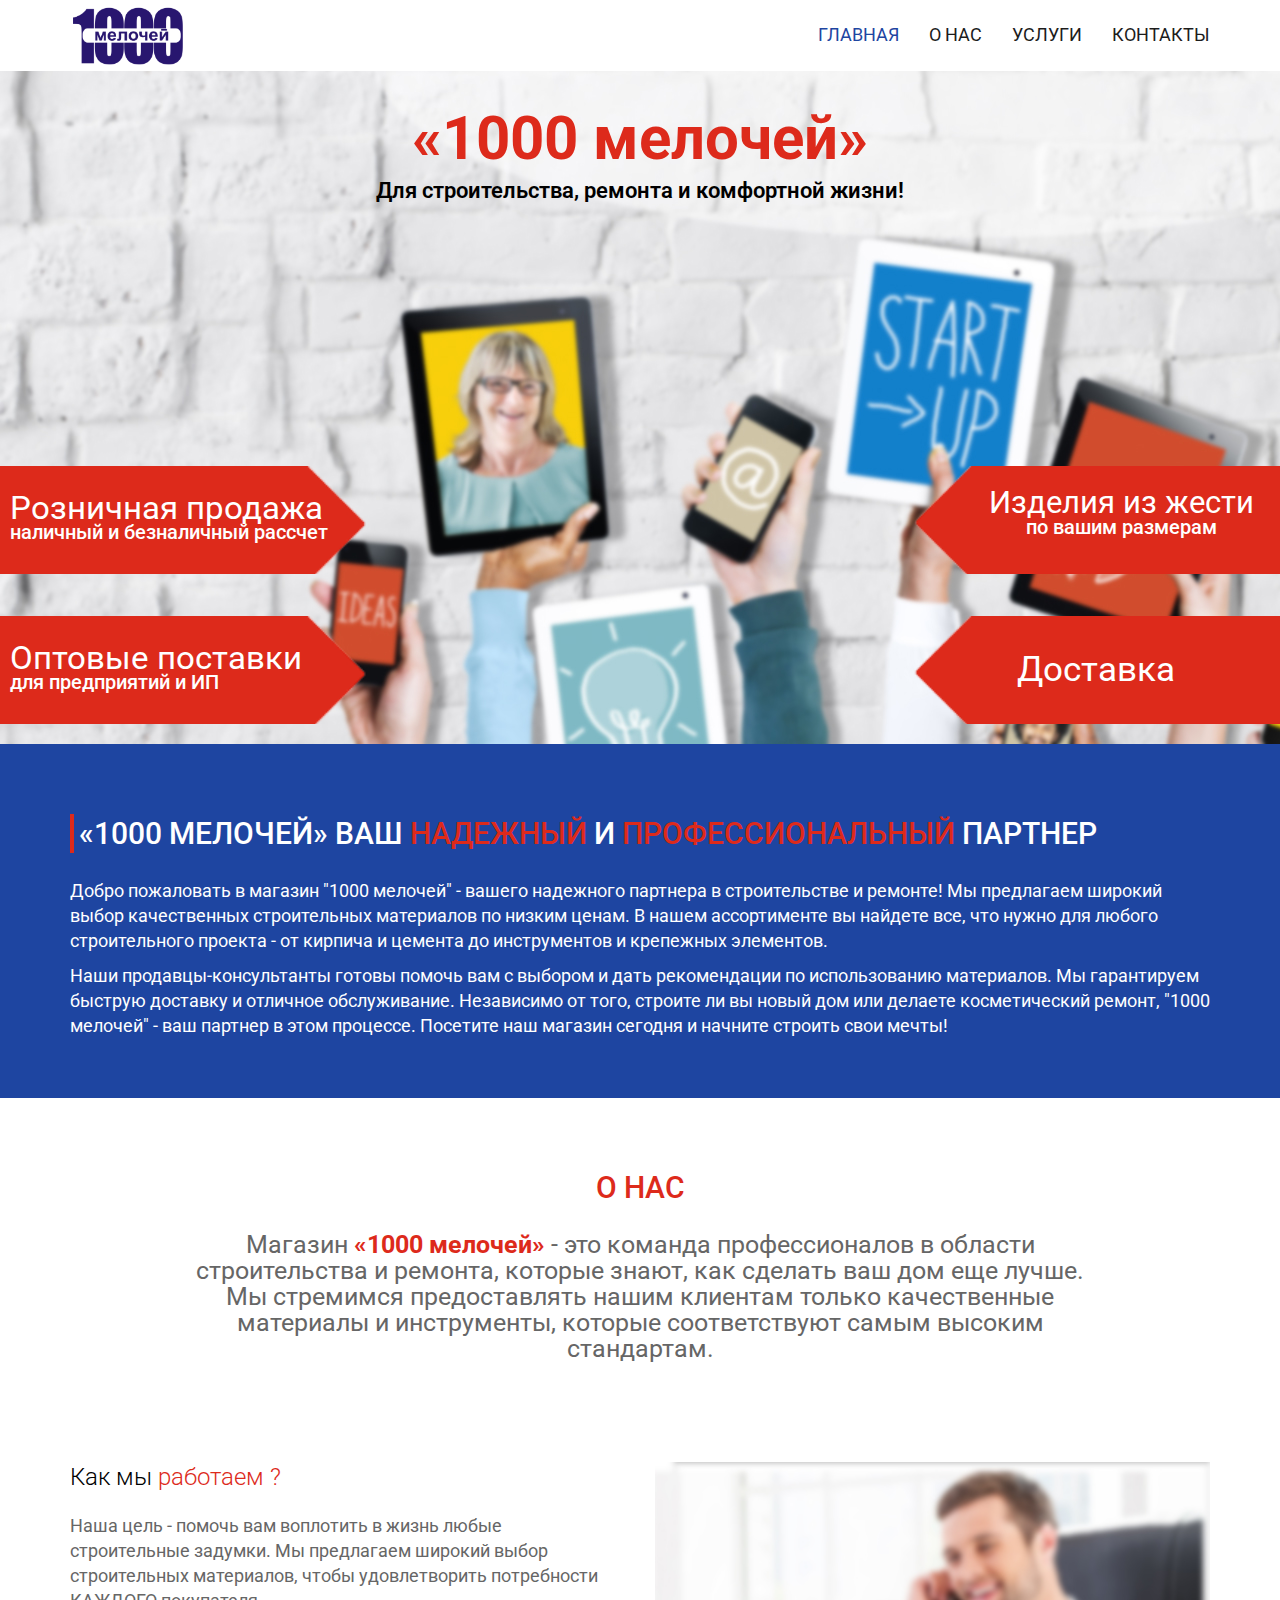
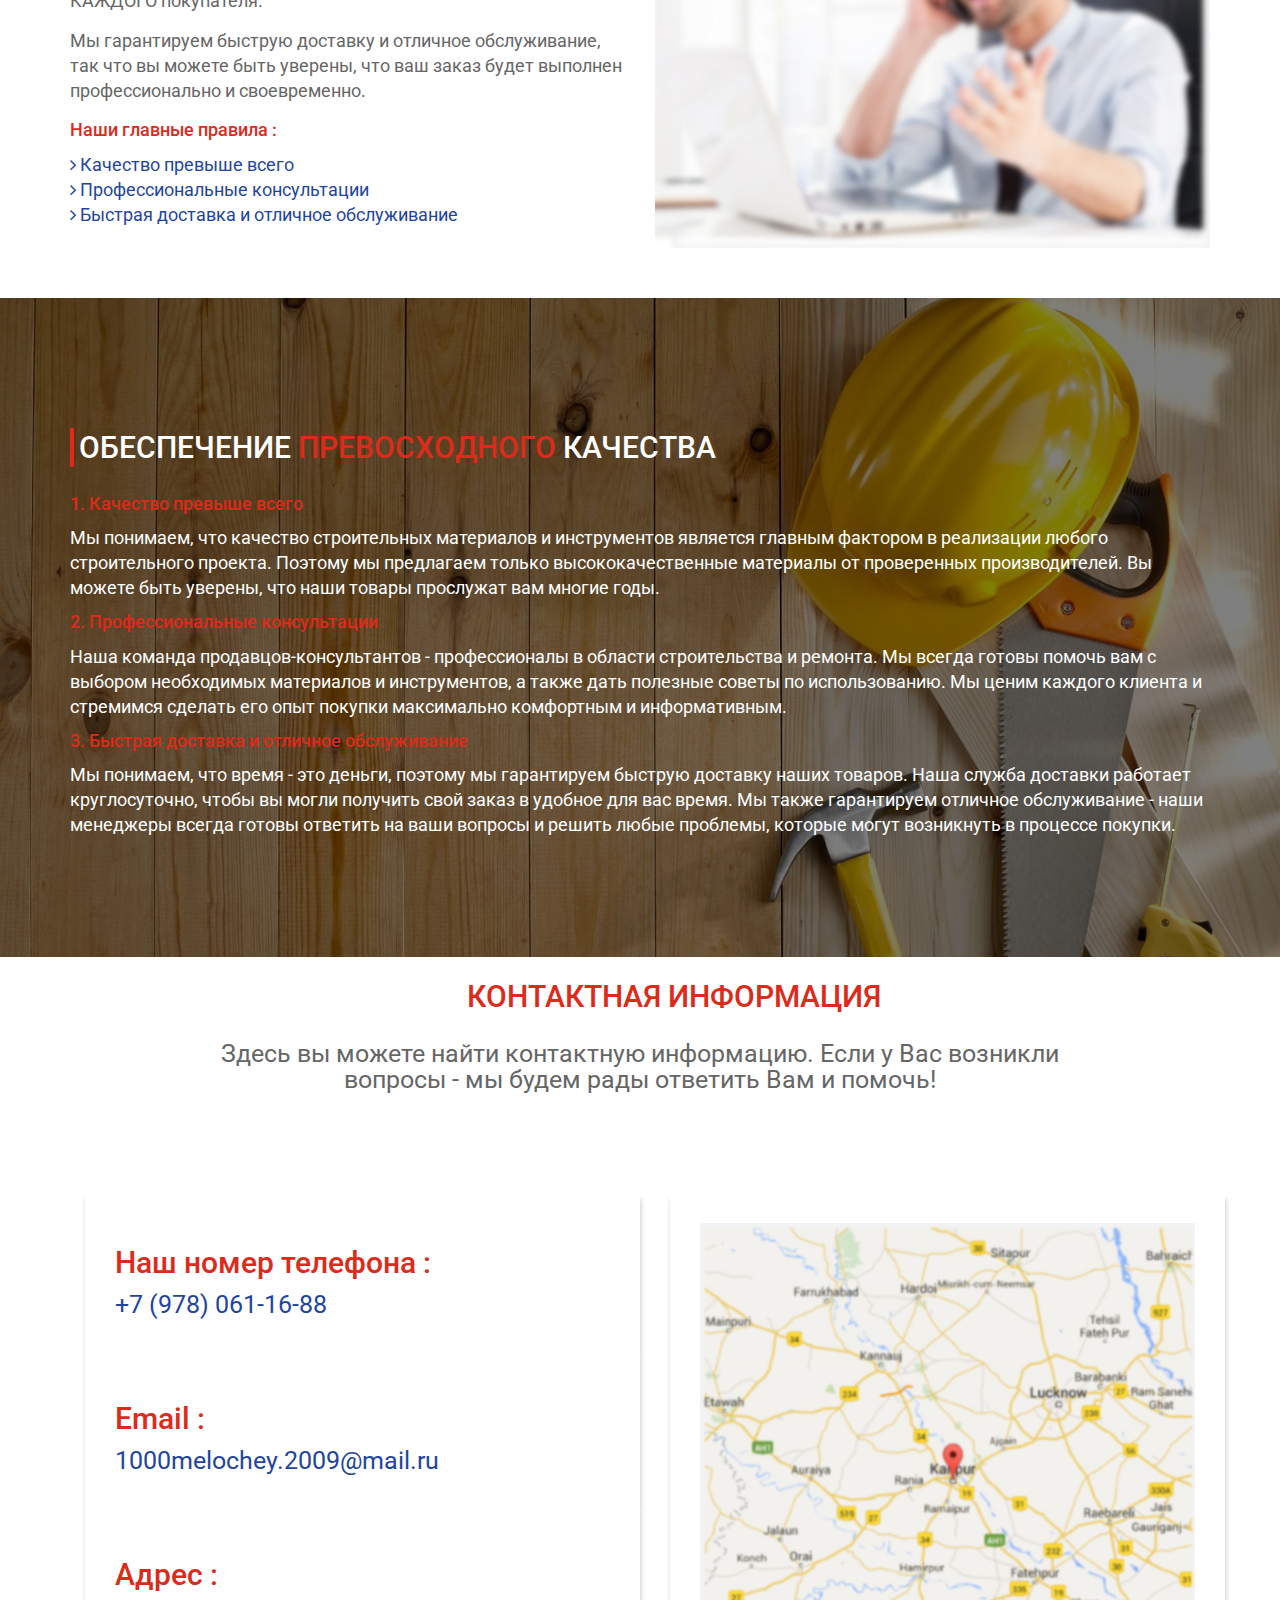
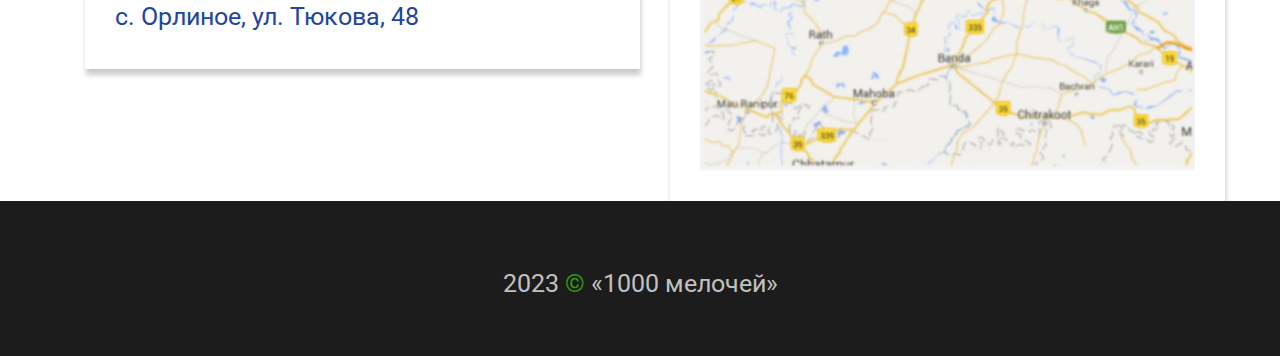
==== index.html @ 06ef4762 "Rename index3.html to index.html" ====
<!DOCTYPE html>
<html lang="ru">

<head>
	<meta charset="utf-8">
	<meta http-equiv="X-UA-Compatible" content="IE=edge">
	<meta name="viewport" content="width=device-width, initial-scale=1">

	<title>1000 мелочей - Ваш надежный помощник</title>
	<!-- Standard -->
	<link rel="shortcut icon" href="assets/img/ficon.png">
	<!-- Google Fonts -->
	<link href='https://fonts.googleapis.com/css?family=Roboto:400,300,500,700' rel='stylesheet' type='text/css'>
	<!-- Latest Bootstrap min CSS -->
	<link rel="stylesheet" href="assets/css/bootstrap.min.css" type="text/css">
	<!-- latest fonts awesome -->
	<link rel="stylesheet" href="assets/font/css/font-awesome.min.css" type="text/css">
	<!-- Style CSS -->
	<link rel="stylesheet" href="assets/css/style2.css" type="text/css">
	<!-- Animate CSS -->
	<link rel="stylesheet" href="assets/css/animate.min.css" type="text/css">
	<!--  baguetteBox -->
	<link rel="stylesheet" href="assets/css/baguetteBox.css">
	<!-- HTML5 Shim and Respond.js IE8 support of HTML5 elements and media queries -->
	<!-- WARNING: Respond.js doesn't work if you view the page via file:// -->
	<!--[if lt IE 9]>
        <script src="https://oss.maxcdn.com/libs/html5shiv/3.7.0/html5shiv.js"></script>
        <script src="https://oss.maxcdn.com/libs/respond.js/1.4.2/respond.min.js"></script>
    <![endif]-->
</head>

<body>
	<!--  nav  -->
	<nav id="mainNav" class="navbar navbar-default navbar-fixed-top">
		<div class="container">
			<!-- Brand and toggle get grouped for better mobile display -->
			<div class="navbar-header">
				<button type="button" class="navbar-toggle collapsed" data-toggle="collapse"
					data-target="#bs-example-navbar-collapse-1">
					<span class="sr-only">Toggle navigation</span>
					<span class="icon-bar"></span>
					<span class="icon-bar"></span>
					<span class="icon-bar"></span>
				</button>
				<!-- <a class="navbar-brand" href="#"><img src="assets/img/logo2.png" alt="Logo" /> -->
				<a class="navbar-brand" href="#"><img src="assets/img/small-logo.png" alt="Logo" />
				</a>
			</div>

			<!-- Collect the nav links, forms, and other content for toggling -->

			<div class="collapse navbar-collapse" id="bs-example-navbar-collapse-1">
				<ul class="nav navbar-nav navbar-right">
					<li>
						<a class="page-scroll" href="#home">ГЛАВНАЯ</a>
					</li>
					<li>
						<a class="page-scroll" href="#about">О НАС</a>
					</li>
					<li>
						<a class="page-scroll" href="#services">УСЛУГИ</a>
					</li>
					<li>
						<a class="page-scroll" href="#contact">КОНТАКТЫ</a>
					</li>

				</ul>
			</div>
			<!-- navbar-collapse  -->

		</div>
	</nav>

	<!-- START HEARDER SECTION -->
	<header id="home" class="header">
		<div class="container">
			<div class="row">
				<div class="col-sm-12 text-center">
					<div class="header-text">
						<h1>«1000 мелочей»</h1>
						<p>Для строительства, ремонта и комфортной жизни!</p>
					</div>
				</div>
			</div>
			<div class="row">
				<div class="item">Розничная продажа<p>наличный и безналичный рассчет</p>
				</div>
				<div class="item2">Доставка</div>
			</div>
			<div class="row">
				<div class="item1">Оптовые поставки<p>для предприятий и ИП</p>
				</div>
				<div class="item3">Изделия из жести <p>по вашим размерам</p>
				</div>
			</div>
		</div>
	</header>
	<!-- START HOME SECTION -->
	<section class="section-padding welcome">
		<div class="container">
			<div class="row">
				<div class="col-md-12">
					<div class="row">
						<div class="col-md-12">
							<h2>«1000 мелочей» Ваш <span>надежный</span> и <span>профессиональный</span> партнер</h2>
							<p>Добро пожаловать в магазин "1000 мелочей" - вашего надежного партнера в строительстве и ремонте!

								Мы предлагаем широкий выбор качественных строительных материалов по низким ценам. В нашем ассортименте
								вы найдете все, что нужно для любого строительного проекта - от кирпича и цемента до инструментов и
								крепежных элементов.</p>
							<p>Наши продавцы-консультанты готовы помочь вам с выбором и дать рекомендации по использованию материалов.
								Мы гарантируем быструю доставку и отличное обслуживание.

								Независимо от того, строите ли вы новый дом или делаете косметический ремонт, "1000 мелочей" - ваш
								партнер в этом процессе. Посетите наш магазин сегодня и начните строить свои мечты!</p>
						</div>
					</div>
				</div>
			</div>
		</div>
	</section>
	<!-- START ABOUT SECTION -->
	<section id="about" class="section-padding about">
		<div class="container">
			<div class="row">
				<div class="col-md-12">
					<div class="row">
						<div class="col-md-12">
							<div class="title">
								<h2><span>О НАС</span></h2>
								<p>Магазин <strong style="color:rgb(221,42,27);">«1000 мелочей»</strong> - это команда профессионалов в
									области строительства и
									ремонта,
									которые знают,
									как сделать ваш дом еще лучше. Мы стремимся предоставлять нашим клиентам только качественные материалы
									и инструменты, которые соответствуют самым высоким стандартам.</p>
							</div>
							<div class="row">
								<div class="col-md-6 work">
									<h3>Как мы <span>работаем ?</span></h3>
									<p>Наша цель - помочь вам воплотить в жизнь любые строительные задумки. Мы предлагаем широкий выбор
										строительных материалов, чтобы удовлетворить потребности КАЖДОГО покупателя.</p>
									<p>Мы гарантируем быструю доставку и отличное обслуживание, так что вы можете быть уверены, что ваш
										заказ будет выполнен профессионально и своевременно.</p>
									<h4>Наши главные правила : </h4>
									<ul>
										<li><i class="fa fa-angle-right" aria-hidden="true"></i> Качество превыше всего</li>
										<li><i class="fa fa-angle-right" aria-hidden="true"></i> Профессиональные консультации</li>
										<li><i class="fa fa-angle-right" aria-hidden="true"></i> Быстрая доставка и отличное обслуживание
										</li>
									</ul>
								</div>
								<div class="col-md-6">
									<img src="assets/img/about.jpg">
								</div>
							</div>
						</div>
					</div>
				</div>
			</div>
		</div>
	</section>
	<!-- START ABOUT BG SECTION -->
	<section class="section-padding about-bg">
		<div class="container">
			<div class="row">
				<div class="col-md-12">
					<div class="row">
						<div class="col-md-12">
							<h2>ОБЕСПЕЧЕНИЕ <span>ПРЕВОСХОДНОГО</span> КАЧЕСТВА</h2>
							<h4>1. Качество превыше всего</h4>

							<p>Мы понимаем, что качество строительных материалов и инструментов является главным фактором в реализации
								любого строительного проекта. Поэтому мы предлагаем только высококачественные материалы от проверенных
								производителей. Вы можете быть уверены, что наши товары прослужат вам многие годы.</p>

							<h4>2. Профессиональные консультации</h4>

							<p>Наша команда продавцов-консультантов - профессионалы в области строительства и ремонта. Мы всегда
								готовы
								помочь вам с выбором необходимых материалов и инструментов, а также дать полезные советы по
								использованию. Мы ценим каждого клиента и стремимся сделать его опыт покупки максимально комфортным и
								информативным.</p>

							<h4>3. Быстрая доставка и отличное обслуживание</h4>

							<p>Мы понимаем, что время - это деньги, поэтому мы гарантируем быструю доставку наших товаров. Наша служба
								доставки работает круглосуточно, чтобы вы могли получить свой заказ в удобное для вас время. Мы также
								гарантируем отличное обслуживание - наши менеджеры всегда готовы ответить на ваши вопросы и решить любые
								проблемы, которые могут возникнуть в процессе покупки.
							</p>
						</div>
					</div>
				</div>
			</div>
		</div>
	</section>

	<!-- START SERVICES SECTION -->
	<!-- <section id="services" class="section-padding features">
		<div class="container">
			<div class="row">
				<div class="col-md-12">
					<div class="title">
						<h2>НАШИ <span>ТОВАРЫ</span></h2>
						<p>Lorem ipsum dolor sit amet, consectetur adipisicing elit, sed do eiusmod tempor incididunt ut labore et
							dolore magna aliqua. Ut enim ad minim veniam, quis nostrud exercitation ullamco laboris nisi ut aliquip ex
							ea commodo consequat.</p>
					</div>
					<div class="row">
						<div class="col-sm-6 col-md-6">
							<div class="row">
								<div class="col-md-4"><i aria-hidden="true" class="fa fa-diamond"></i></div>
								<div class="col-md-8">
									<h4>Create Amazing<br /> <span>Web Expericnces</span></h4>
									<p>Create Amazing Web Expericnces lorem ipsum dolor sit amet, consectetur adipisicing elit, sed do
										eiusmod tempor incididunt ut labore et dolore magna aliqua. Ut enim ad minim veniam, quis nostrud
										exercitation ullamco laboris nisi ut aliquip ex ea commodo consequat.</p>
									<a class="btn3 m-b80" href="">More Info</a>
								</div>
							</div>
						</div>
						<div class="col-sm-6 col-md-6">
							<div class="row">
								<div class="col-md-4"><i class="fa fa-mobile" aria-hidden="true"></i></div>
								<div class="col-md-8">
									<h4>Mobile &<br /> <span>Social</span></h4>
									<p>Create Amazing Web Expericnces lorem ipsum dolor sit amet, consectetur adipisicing elit, sed do
										eiusmod tempor incididunt ut labore et dolore magna aliqua. Ut enim ad minim veniam, quis nostrud
										exercitation ullamco laboris nisi ut aliquip ex ea commodo consequat.</p>
									<a class="btn3 m-b80" href="">More Info</a>
								</div>
							</div>
						</div>
						<div class="col-sm-6 col-md-6">
							<div class="row">
								<div class="col-md-4"><i class="fa fa-rocket" aria-hidden="true"></i></div>
								<div class="col-md-8">
									<h4>Fast, Easy site <br /> <span>Creationl</span></h4>
									<p>Create Amazing Web Expericnces lorem ipsum dolor sit amet, consectetur adipisicing elit, sed do
										eiusmod tempor incididunt ut labore et dolore magna aliqua. Ut enim ad minim veniam, quis nostrud
										exercitation ullamco laboris nisi ut aliquip ex ea commodo consequat.</p>
									<a class="btn3" href="">More Info</a>
								</div>
							</div>
						</div>
						<div class="col-sm-6 col-md-6">
							<div class="row">
								<div class="col-md-4"><i class="fa fa-internet-explorer" aria-hidden="true"></i></div>
								<div class="col-md-8">
									<h4>Integrated Marketing <br /> <span>Features</span></h4>
									<p>Create Amazing Web Expericnces lorem ipsum dolor sit amet, consectetur adipisicing elit, sed do
										eiusmod tempor incididunt ut labore et dolore magna aliqua. Ut enim ad minim veniam, quis nostrud
										exercitation ullamco laboris nisi ut aliquip ex ea commodo consequat.</p>
									<a class="btn3" href="">More Info</a>
								</div>
							</div>
						</div>
					</div>
				</div>
			</div>
		</div>
	</section> -->
	<!-- START GALLERY SECTION -->

	<!-- START TEAM SECTION -->
	<section id="contact" class="section-padding team-box">
		<div class="container">
			<div class="row">
				<div class="col-md-12">
					<div class="title">
						<h2>OUR <span>КОНТАКТНАЯ ИНФОРМАЦИЯ</span></h2>
						<p>Здесь вы можете найти контактную информацию. Если у Вас возникли вопросы - мы будем рады ответить Вам и
							помочь!</p>
					</div>
					<div class="container">
						<div class="row">
							<div class="col-md-6">
								<div class="contact-bg">
									<h3>Наш номер телефона : </h3><a href="tel:89780611688">+7 (978)
										061-16-88</a>
								</div>
								<div class="contact-bg">
									<h3>Email : </h3>
									<a>1000melochey.2009@mail.ru</a>
								</div>
								<div class="contact-bg">
									<h3>Адрес : </h3>
									<p href="">с. Орлиное, ул. Тюкова, 48</p>
								</div>
							</div>
							<div class="col-md-6">
								<div class="contact-bg">
									<div class="map">
										<img alt="team" src="assets/img/map.jpg">
									</div>
								</div>
							</div>
						</div>
					</div>
				</div>
			</div>
		</div>
	</section>
	<!-- START FOOTER SECTION -->
	<footer class="section-padding footer">
		<div class="container">
			<div class="row">
				<div class="col-md-12">
					<div class="footer-padding">
						<div class="row">
							<div class="col-md-12 text-center">
								<div class="row">
									<div class="col-md-12 copyright">
										<p>2023 <span>&copy;</span> «1000 мелочей»</p>
									</div>
								</div>
							</div>
						</div>
					</div>
				</div>
			</div>
		</div>
	</footer>
	<!-- Back to top -->
	<a href="#" class="back-to-top" id="back-to-top"> <i class="fa fa-chevron-up" aria-hidden="true"></i>
	</a>
	<!-- jQuery -->
	<script src="assets/js/jquery.js"></script>
	<!-- Bootstrap Core JavaScript -->
	<script src="assets/js/bootstrap.min.js"></script>
	<!-- Plugin JavaScript -->
	<script src="assets/js/jquery.easing.min.js"></script>
	<!-- baguetteBox -->
	<script src="assets/js/baguetteBox.js" async></script>
	<script src="assets/js/plugins.js" async></script>
	<script src="assets/js/wow.min.js"></script>
	<!--  Custom Theme JavaScript  -->
	<script src="assets/js/custom.js"></script>
	<!--  Custom Theme filterizr  -->
	<script src="assets/js/jquery.filterizr.js"></script>
	<script src="assets/js/controls.js"></script>
	<!-- Kick off Filterizr -->
	<script type="text/javascript">
		$(function () {
			//Initialize filterizr with default options
			$('.filtr-container').filterizr();
		});
	</script>
</body>

</html>
---- assets/css/style2.css ----
/*
Theme Name: Rokets
Theme URI: http://zcubewebsolutions.com/wrapbootstrap/rockets/
Author Name: zcube
Author URI: http://zcube.in
Version: 1.0
*/

/*!
 * nav
 * header
 * features
 * team
 * Count are
 * faq
 * client
 * Cotnact
 * footer
 * newsletter
 * about
 */
/*red - rgb(221,42,27) blue - rgb(30,69,161)*/
html* {
	margin: 0;
	padding: 0;
}

html,
body {
	width: 100%;
	height: 100%;
	font-family: "Roboto", sans-serif;
	font-size: 18px;
	color: #666;
	line-height: 25px;
}

.section-padding {
	overflow: hidden;
}

.pnd {
	padding: 0px;
}

.h1,
.h2,
.h3,
.h4,
.h5,
.h6,
h1,
h2,
h3,
h4,
h5,
h6 {
	line-height: 1.3;
	/* color: #66ad44; */
	color: rgb(221, 42, 27);
}

a {
	/* color: #579d36; */
	color: rgb(221, 42, 27);
	text-decoration: none;
}

a:focus,
a:hover {
	color: #fff;
	text-decoration: underline
}

.btn {
	border-radius: 20px;
}

a:focus,
a:hover {
	color: #fff;
	text-decoration: none;
}

.margin-auto {
	margin: auto;
	float: none;
}

.bg {
	background: #111;
}

footer {
	background: #1c1c1c;
	padding: 50px 0;
}

.popular {
	background-color: seagreen;
	border-radius: 0 20px 20px 0;
	color: #fff;
	font-size: 11px;
	letter-spacing: 2px;
	padding: 2px 0 2px 16px;
	position: absolute;
	right: -28px;
	text-transform: uppercase;
	top: 31px;
	transform: rotate(90deg);
	width: 93px;
}

.back-to-top {
	/* background-color: #579d36; */
	background-color: rgb(221, 42, 27);
	border-radius: 3px;
	bottom: 10px;
	display: none;
	height: 30px;
	position: fixed;
	right: 20px;
	text-align: center;
	width: 30px;
	z-index: 10000;
}

.back-to-top .fa.fa-chevron-up {
	color: #fff;
	margin-top: 7px;
}

.title {
	margin: auto auto 100px;
	position: relative;
	text-align: center;
	width: 80%;
	z-index: 999;
}

.title h2 {
	color: #fff;
	font-size: 30px;
	font-weight: 500;
	text-align: center;
	text-transform: capitalize;
}

.title h2 span {
	/* color: #70bd55; */
	color: rgb(221, 42, 27);
}

.title p {
	line-height: 26px;
	width: 100%;
	margin: 25px auto 30px !important;
	font-size: 25px;
}

a {
	transition: all 0.35s ease 0s;
	-webkit-transition: all 0.35s ease 0s;
	-moz-transition: all 0.35s ease 0s;
}

.header-text-box {
	height: 580px !important;
}

.breadcrumb {
	background: rgba(0, 0, 0, 0) none repeat scroll 0 0;
	color: #d3fbc0;
}

.breadcrumb a {
	color: #fff;
	text-decoration: none;
}

.breadcrumb a:hover {
	color: rgb(30, 69, 161);
}

/* .breadcrumb>li+li::before {
	color: #d3fbc0;
} */

.btn-wt-bdr2 {
	background-color: #333333 !important;
	/* border-left: 8px solid #579d36; */
	border-left: 8px solid rgb(30, 69, 161);
	color: #ffffff;
	float: left;
	font-weight: 500;
	letter-spacing: 0.04em;
	margin-top: 20px;
	padding: 8px 15px !important;
}

.btn-wt-bdr2:hover {
	background: #fff none repeat scroll 0 0 !important;
	color: #579d36;
}

.m-b80 {
	margin-bottom: 80px !important;
}

/*---------- filtr ---------*/
.gallery {
	padding: 50px 0;
}

.img-responsive:hover {
	transform: scale(1.2) rotate(3deg);
}

.img-responsive {
	transition: all 0.3s ease-in-out 0s;
}

.filtr-item {
	padding: 1rem;
	overflow: hidden;
}

.item-desc {
	background-color: rgba(0, 0, 0, 0.5);
	color: white;
	position: absolute;
	text-transform: uppercase;
	text-align: center;
	padding: 1rem;
	z-index: 1;
	bottom: 1rem;
	left: 1rem;
	right: 1rem;
	display: none;
}

/* Filter controls */
.simplefilter {
	text-align: center;
	padding: 0px;
	margin-bottom: 50px;
}

.simplefilter li,
.multifilter li,
.sortandshuffle li {
	color: white;
	cursor: pointer;
	display: inline-block;
	text-transform: uppercase;
	padding: .5rem 1rem;
}

.simplefilter li {
	background-color: #585858;
	margin: 0 -2px;
}

.simplefilter .color1 {
	background: #5fb441 none repeat scroll 0 0;
}

.simplefilter .color2 {
	background: #d75c3f none repeat scroll 0 0;
}

.simplefilter .color3 {
	background: #1380cc none repeat scroll 0 0;
}

.simplefilter li.active {
	background-color: #000000;
}

.multifilter li {
	background-color: #4b9eff;
}

.multifilter li.active {
	background-color: #2265b4;
}

/* Shuffle and sort controls */
select {
	padding: 1rem 1rem;
	text-transform: uppercase;
}

.sortandshuffle .shuffle-btn {
	background-color: #dec800;
}

.sortandshuffle .sort-btn {
	background-color: #de0000;
}

.sortandshuffle .sort-btn.active {
	background-color: #9d0000;
}

/* Search control */
.search-row {
	margin-left: 2.5rem;
}

.filtr-search {
	padding: 0.5rem;
	text-transform: uppercase;
}

/*---------- nav ---------*/
.navbar-default {
	background-color: #fff;
	border-color: #fff;
}

.navbar-brand {
	height: 70px;
	padding: 5px 15px;
}

.navbar-brand img {
	height: 60px;
	width: auto;
}

.navbar-default .navbar-nav>li>a {
	color: #1c1c1c;
	padding-bottom: 25px;
	padding-top: 25px;
	text-transform: uppercase;
}

.navbar-default .navbar-nav>.active>a,
.navbar-default .navbar-nav>.active>a:focus,
.navbar-default .navbar-nav>.active>a:hover {
	background: rgba(0, 0, 0, 0) none repeat scroll 0 0;
	color: rgb(30, 69, 161);
}

.navbar-default .navbar-nav>li>a:focus,
.navbar-default .navbar-nav>li>a:hover {
	background-color: transparent;
	color: rgb(30, 69, 161);
}

.navbar-default .navbar-nav>.open>a,
.navbar-default .navbar-nav>.open>a:focus,
.navbar-default .navbar-nav>.open>a:hover {
	background: rgba(0, 0, 0, 0) none repeat scroll 0 0;
	color: #ddd;
}

.dropdown-menu {
	animation: 0.1s ease-out 0s normal none 1 running dropdownOpen;
	border: medium none;
	border-radius: 0 !important;
	box-shadow: 0 3px 5px 0 rgba(0, 0, 0, 0.2);
	padding: 10px 4px;
}

.dropdown-menu>li>a {
	padding: 10px 20px;
}

.dropdown-menu>li>a:focus,
.dropdown-menu>li>a:hover {
	background-color: rgb(30, 69, 161);
	color: #fff;
	text-decoration: none;
}

@-webkit-keyframes dropdownOpen {
	0% {
		opacity: 0;
		-webkit-transform: translate3d(0, 100%, 0);
		transform: translate3d(0, 100%, 0);
	}

	100% {
		opacity: 1;
		-webkit-transform: none;
		transform: none;
	}
}

@keyframes dropdownOpen {
	0% {
		opacity: 0;
		-webkit-transform: translate3d(0, 100%, 0);
		transform: translate3d(0, 100%, 0);
	}

	100% {
		opacity: 1;
		-webkit-transform: none;
		transform: none;
	}
}

.navbar-default .navbar-toggle {
	border: medium none;
	margin-top: 18px;
}

.navbar-default .navbar-toggle .icon-bar {
	background-color: #000;
}

.navbar-default .navbar-toggle:focus,
.navbar-default .navbar-toggle:hover {
	background: rgba(0, 0, 0, 0) none repeat scroll 0 0;
}

.navbar-collapse {
	border-top: medium none;
}


/*---------- header ---------*/

.header {
	background-image: url("../img/header2.jpg");
	background-repeat: no-repeat;
	background-position: 0 60px;
	height: 744px;
	position: relative;
}

.header .item,
.header .item1 {
	display: flex;
	flex-direction: column;
	justify-content: center;
	padding-left: 10px;
	/* align-items: center; */
	padding-top: 10px;
	color: #fff;
	font-size: 33px;
	background: url(../img/arrow.png);
	background-size: cover;
	background-repeat: no-repeat;
	position: absolute;
	left: 0;
	bottom: 0px;
	margin-bottom: 20px;
	width: 367.6px;
	height: 108.45px;
	/* width: 20vw;
	height: 6.24vw; */
}

.header p {
	font-size: 20px;
	font-weight: 500;
}

.header .item2,
.header .item3 {
	display: flex;
	flex-direction: column;
	justify-content: center;
	align-items: center;
	color: #fff;
	font-size: 35px;
	background: url(../img/arrow2.png);
	background-size: cover;
	background-repeat: no-repeat;
	position: absolute;
	right: 0;
	bottom: 0px;
	margin-bottom: 20px;
	width: 367.6px;
	height: 108.45px;
}

.header .item,
.header .item3 {
	bottom: 150px;
}

.header .item3 {
	font-size: 31px;
	padding-left: 50px;
}

.header-text {
	padding: 80px 0 150px;
}

.header-text p {
	color: #000000;
	font-size: 22px;
	margin: -10px auto 30px;
	width: 70%;
	font-weight: 600;
}

.header-text h1 {
	color: rgb(221, 42, 27);
	font-weight: 700;
	font-size: 60px !important;
}

.btn-wt-bdr {
	background-color: transparent !important;
	border: 2px solid rgba(255, 255, 255, 0.75) !important;
	color: #ffffff;
	font-weight: 500;
	letter-spacing: 0.04em;
	padding: 12px 24px !important;
	text-transform: uppercase;
}

.btn.focus,
.btn:focus,
.btn:hover {
	color: #ccc;
	text-decoration: none;
}

.welcome h2 {
	border-left: 4px solid rgb(221, 42, 27);
	color: #fff;
	font-size: 30px;
	font-weight: 500;
	margin-bottom: 25px;
	padding-left: 5px;
	text-transform: uppercase;
}

.welcome {
	/* background: #1c1c1c none repeat scroll 0 0; */
	background: rgb(30, 69, 161);
	padding: 50px 0;
	color: #fff;
}

.welcome h2 span {
	color: rgb(221, 42, 27);
}

/*---------- about ----------*/
.about {
	padding: 50px 0;
}

.work h3 {
	color: #000;
	font-weight: 300;
	margin-bottom: 20px;
	margin-top: 0;
}

.work h3 span {
	color: rgb(221, 42, 27);
	;
}

.work ul {
	margin: 0;
	padding: 0;
}

.work p {
	margin-bottom: 15px;
}

.work li {
	color: rgb(30, 69, 161);
	list-style: outside none none;
}

.about-bg h2 {
	border-left: 4px solid rgb(221, 42, 27);
	color: #fff;
	font-size: 30px;
	font-weight: 500;
	margin-bottom: 25px;
	padding-left: 5px;
	text-transform: uppercase;
}

.about-bg {
	/* background-image: url("../img/about-bg.jpg"); */
	background-image: url(../img/bg-wood.jpg);
	background-repeat: no-repeat;
	background-size: cover;
	color: #fff;
	padding: 110px 0;
	position: relative;
}

.about-bg .container {
	position: relative;
	z-index: 10;
}

.about-bg::after {
	content: '';
	width: 100%;
	height: 100%;
	position: absolute;
	top: 0;
	left: 0;
	background-color: rgba(0, 0, 0, 0.5);
}

.about img {
	width: 100%;
}

.about-bg h2 span {
	color: rgb(221, 42, 27);
}

/* .about-intensy-text a {
	background: #66ad44 none repeat scroll 0 0;
	border: 2px solid #66ad44;
	border-radius: 50px;
	color: #fff;
	display: inline-block;
	font-size: 18px;
	font-weight: 700;
	line-height: 16px;
	margin-bottom: 0;
	min-width: 125px;
	padding: 23px 30px;
	text-transform: uppercase;
	text-decoration: none;
} */

.about-intensy-text a:hover {
	color: #66ad44;
	background: #fff;
}

h2.about-intensy-title {
	color: #66ad44;
	font-size: 30px;
	font-weight: 300;
	line-height: 45px;
	margin: 0;
	text-align: left;
}

.about-intensy-text ul {
	margin-bottom: 30px;
}

.about-intensy-text ul li::before {
	color: #66ad44;
	content: "";
	font-family: FontAwesome;
	font-size: 13px;
	line-height: 12px;
	margin-left: 0;
	margin-right: 10px;
	position: relative;
	top: 1px;
}

.about-intensy-text ul li {
	border-top: 1px solid #eceaeb;
	display: block !important;
	line-height: 1.3em;
	list-style-type: none !important;
	margin: 0 !important;
	padding-bottom: 15px;
	padding-left: 0;
	padding-right: 0 !important;
	padding-top: 15px;
	position: relative;
}

.about-intensy-text ul {
	margin-bottom: 30px;
	padding: 0;
}


/*---------- BLOG ----------*/
.blog h2 {
	border-left: 4px solid #579d36;
	color: #fff;
	font-size: 30px;
	font-weight: 300;
	margin-bottom: 100px;
	padding-left: 5px;
	text-transform: uppercase;
}

.blog {
	background: #1c1c1c none repeat scroll 0 0;
	padding: 50px 0;
	color: #ababab;
}

.blog h2 span {
	color: #70bd55;
}

.blog-box {
	background: #f7f7f7 none repeat scroll 0 0;
	padding: 50px 0;
}

.blog-post {
	margin: 0 auto 50px;
	overflow: hidden;
	position: relative;
	text-align: center;
	min-height: 387px;
}

.blog-box .blog-post ul.blog-crl {
	margin: 0;
	padding: 0;
}

.blog-box .blog-post ul.blog-crl li {
	display: inline-block;
	margin-right: 10px;
}

.blog-box .blog-post ul.blog-crl li a {
	display: inline-block;
	text-decoration: none;
	transition: all 0.2s ease-in-out 0s;
}

.blog-box .blog-post ul.blog-crl li a i {
	color: #fff;
	font-size: 18px;
	transition: all 0.35s ease 0s;
}

.blog-crl {
	background: #70bd55 none repeat scroll 0 0;
	border-radius: 50%;
	color: black;
	height: 100px;
	padding-top: 27px;
	position: absolute;
	right: 10px;
	top: 5px;
	width: 100px;
}

.blog-crl strong {
	color: #fff;
	font-size: 24px;
	font-weight: 100;
	text-transform: uppercase;
}

.team-content>h2 {
	color: #fff;
	font-size: 22px;
	margin-bottom: 0;
	margin-top: 0;
}

.team-content {
	background-image: url("../img/team-bg.jpg");
	background-repeat: no-repeat;
	margin: auto;
	padding: 14px 0;
	width: 90%;
}

.blog-content span {
	color: #000;
	display: block;
}

.blog-content>p {
	font-size: 16px;
	margin: 0 0 10px;
	text-transform: uppercase;
}

.blog-box .blog-post .blog-content ul.blog-crl li a i:hover {
	color: #66ad44;
}

.blog-content {
	background: #70bd55 none repeat scroll 0 0;
	color: #fff;
	margin: -9px auto;
	padding: 30px 15px;
	position: relative;
	width: 98%;
	z-index: 999;
}

/*---------- features ---------*/
.features {
	padding: 50px 0;
	background: rgb(30, 69, 161);
	color: #fff;
}

.features img {
	width: 100%;
}

.features p {
	margin: 10px 0 30px;
}

.features h4 {
	color: #000;
	font-size: 22px;
	font-weight: 300;
	margin: 0 0 25px;
}

.features h4 span {
	color: #fff;
}

.features i {
	background: #333333 none repeat scroll 0 0;
	border-radius: 50%;
	color: #fff;
	font-size: 49px !important;
	height: 138px;
	line-height: 138px;
	margin-bottom: 15px;
	text-align: center;
	width: 138px;
}

.features .title h2 span {
	color: rgb(221, 42, 27);
	font-weight: 500;
}

.btn3 {
	background-color: #333333 !important;
	border-left: 8px solid #63c93f;
	color: #ffffff;
	float: left;
	font-size: 14px;
	font-weight: 300;
	letter-spacing: 0.04em;
	margin-bottom: 20px;
	padding: 8px 21px !important;
	width: 120px;
}

.btn3:hover {
	background: #fff none repeat scroll 0 0 !important;
	color: #579d36;
}

/*---------- price ---------*/
.btn-wt-bdr3 {
	background-color: #333333 !important;
	border-left: 8px solid #579d36;
	color: #ffffff;
	margin-top: 20px;
	padding: 8px 15px !important;
}

.price {
	padding: 50px 0 90px;
	background: #fff;
}

.price .inner-box {
	border: 2px solid #e2e8eb;
	margin: 20px auto 0;
	max-width: 320px;
	padding: 0 0px 50px;
	background: #fff;
	position: relative;
}

.price .price-stats {
	padding: 30px 17px 15px;
	position: relative;
}

.price .price-stats li {
	border-bottom: 1px dashed #999;
	list-style: outside none none;
	margin-bottom: 15px;
	padding-bottom: 15px;
}

.price .price-no {
	background: #ddd none repeat scroll 0 0;
	color: #333;
	font-size: 18px;
	font-weight: 700;
	margin-bottom: 10px;
	margin-top: 0;
	padding: 10px 0;
}

.inner-box.active {
	transform: scale(1.06);
}

.price .price-title {
	background: #222 none repeat scroll 0 0;
	border-bottom: 1px solid;
	color: #fff;
	font-size: 18px;
	font-weight: 400;
	letter-spacing: 1px;
	margin-bottom: 0;
	margin-top: 0;
	padding-bottom: 20px;
	padding-top: 20px;
	text-transform: uppercase;
}

.price-stats li i {
	margin-right: 32px;
}

.price-stats .fa.fa-check {
	color: #579d36;
}

.price-stats .fa.fa-close {
	color: #df2228;
}

/*---------- client ----------*/
.client {
	padding: 50px 0;
}

.bg-white2 {
	background: #fff none repeat scroll 0 0;
	box-shadow: 1px 1px 4px 0 #ddd;
	padding: 50px 0;
}

.client li {
	display: inline;
	height: 36px;
	list-style: outside none none;
	padding: 27px 31px !important;
}

.client .testimonial-description {
	background-color: #fff;
	border-radius: 5px;
	box-shadow: 1px 1px 2px rgba(222, 222, 222, 0.32);
	padding: 30px 30px 20px;
	position: relative;
}

.client .testimonial-description::after {
	border-left: 10px solid transparent;
	border-right: 10px solid transparent;
	border-top: 15px solid #fff;
	bottom: -15px;
	content: "";
	height: 0;
	left: 45%;
	position: absolute;
	width: 0;
}

.client .testimonial-description p {
	font-size: 14px;
	font-style: italic;
}

.client .testimonial-user-info {
	margin-top: 35px;
	padding-left: 38%;
}

.client .user-text {
	margin-top: 25px;
}

.client .user-name {
	color: #579d36;
}

.client .testimonial-user-thumb img {
	border: 2px solid #f2f2f2;
	border-radius: 50%;
	height: 60px;
	padding: 3px;
	width: 60px;
}

.client ul {
	background: #fff none repeat scroll 0 0;
	float: left;
	margin: 36px 0;
	padding: 62px 0;
	text-align: center;
	width: 100%;
}

.client.padding {
	padding: 0 0;
}

.client .active {
	transform: scale(1.06);
}

/*---------- newsletter ----------*/
.newsletter {
	padding: 100px 0;
	background: #f1f1f1;
}

.newsletter .title {
	color: #666;
	margin: auto auto 50px;
	text-align: center;
	width: 60%;
}

.newsletter .title h2 {
	color: #fff;
	font-size: 30px;
	text-align: center;
	font-weight: 500;
}

.newsletter .input-subscribe {
	background-color: #fff;
	border: 2px solid rgba(255, 255, 255, 0.3);
	box-shadow: none !important;
	color: #fff;
	float: left;
	height: 67px;
	padding-left: 20px;
	width: 76%;
}

.btn-white-fill {
	background-color: #2f9a0a;
	border-radius: 0;
	color: #fff !important;
	float: left;
	font-size: 19px;
	font-weight: 500;
	letter-spacing: 0.04em;
	margin-left: 5px;
	padding: 19px 40px !important;
	text-transform: uppercase;
}

.btn-white-fill:hover {
	background-color: #666;
	color: #ffffff !important;
}

input.input-subscribe::-webkit-input-placeholder {
	color: rgba(255, 255, 255, 0.4);
	font-weight: normal;
}

input.input-subscribe:-moz-placeholder {
	color: rgba(255, 255, 255, 0.4);
}

input.input-subscribe::-moz-placeholder {
	color: #999;
}

input.input-subscribe:-ms-input-placeholder {
	color: rgba(255, 255, 255, 0.4);
}

/*---------- footer ----------*/
.footer h5 {
	color: #666;
	font-size: 16px;
	margin-bottom: 18px;
	padding: 0 0 0 8px;
	position: relative;
}

.footer h5::after {
	background: #666 none repeat scroll 0 0;
	content: "";
	height: 15px;
	left: 0;
	position: absolute;
	top: 2px;
	width: 3px;
}

.bg-white3 {
	background: #fff none repeat scroll 0 0;
	border-top: 2px dashed #e2e8eb;
	margin-bottom: 50px;
	margin-top: -50px;
	padding: 30px 0;
}

.footer-padding {
	padding: 0 50px;
}

.copyright {
	color: #c1c1c1;
	font-size: 25px;
	padding: 20px 0 0;
}

.copyright span {
	color: #2f9a0a;
}

/*---------- contact ----------*/
.contact-bg {
	background: #fff none repeat scroll 0 0;
	box-shadow: 1px 6px 5px #ccc;
	padding: 30px;
}

.contact-bg h3 {
	font-size: 30px;
}

.contact-bg a,
.contact-bg p {
	color: rgb(30, 69, 161);
	font-size: 25px;
}

.contact-intensy-title {
	color: #66ad44;
	font-size: 30px;
	font-weight: 300;
	line-height: 45px;
}

.bg-white-margin {
	margin-bottom: 50px !important;
}

.contact-detail i {
	color: #66ad44;
	float: left;
	font-size: 24px !important;
	margin-right: 20px;
	text-align: center;
	width: 40px;
}

.btn-custom {
	background-color: #2f9a0a !important;
	border: 2px solid #2f9a0a !important;
	border-radius: 0;
	color: #ffffff !important;
	float: left;
	font-size: 18px;
	font-weight: 500;
	letter-spacing: 0.04em;
	margin-top: 15px;
	padding: 20px 45px !important;
	text-transform: uppercase;
}

.btn-custom:hover {
	background-color: #fff !important;
	border: 2px solid #66ad44 !important;
	color: #305622 !important;
}


.map {
	position: relative;
}

.map>img {
	width: 100%;
}


img {
	max-width: 100%;
}

/*---------- resposive ----------*/

@media (min-width:320px) and (max-width:480px) {
	.header .item2 {
		right: auto;
		left: 0;
		background-image: url(../img/arrow.png);
		bottom: 190px;
		height: 80px;
		width: 271.1px;
		justify-content: center;
		padding-right: 30px;
	}

	.header .item3 {
		right: auto;
		left: 0;
		background-image: url(../img/arrow.png);
		bottom: 285px;
		padding-left: 0px;
		padding-right: 25px;
		height: 80px;
		width: 271.1px;
		font-size: 26px;
		bottom: 285px;
	}

	.header .item {
		height: 80px;
		width: 271.1px;
		font-size: 23px;
		bottom: 95px;
	}

	.header .item1 {
		height: 80px;
		width: 271.1px;
		font-size: 25px;
	}

	.simplefilter li,
	.multifilter li,
	.sortandshuffle li {
		font-size: 12px;
	}

	.header {
		background-position: center center;
		background-size: cover;
		/* height: 300px; */
		height: 750px;
	}

	/* .header-text {
		display: none;
	} */

	.team-box::before {
		display: none;
	}

	.client .active {
		transform: scale(1.06);
		margin: 20px 0;
	}

	.Countarea::before {
		transform: inherit;
	}

	.footer h5::after {
		top: 10px;
	}

	.team-social {
		border-radius: 0 !important;
		bottom: 0 !important;
		height: auto !important;
		line-height: 46px !important;
		position: relative !important;
		right: 0 !important;
		width: 100% !important;
	}

	.gallery {
		overflow: hidden;
	}

	.adderss h2 {
		font-size: 15px;
	}

	.socialfooter a {
		margin-right: 15px;
	}

	.client ul {
		padding: 20px 0 0 !important;
	}

	.client li {
		display: table !important;
		height: auto !important;
		padding: 0 0 30px !important;
		width: 100% !important;
	}

	.features {
		text-align: center;
	}

	.features p {
		margin: 10px 0 50px;
	}

	.header-text h1 {
		font-size: 47px !important;
		letter-spacing: -2px;
	}

	.header-text p {
		margin: 27px auto 30px;
		width: 74%;
	}

	.bg-white {
		margin-top: -19px;
	}

	.title {
		width: 100%;
		margin: auto auto 50px;
	}

	.col-lg-12.bg-white2>ul {
		padding: 0;
	}

	.col-lg-12.bg-white2>ul li {
		padding: 10px 0;
	}

	.col-lg-12.bg-white2>ul li {
		display: block;
		margin-bottom: 50px;
		padding: 10px 0;
	}

	.col-lg-12.bg-white2>ul {
		padding: 10px 34px;
		text-align: center;
	}

	.footer ul {
		margin-bottom: 30px;
	}

	.navbar-default .navbar-nav .open .dropdown-menu>li>a {
		color: #fff;
	}

	.client .testimonial-description {
		text-align: center;
	}

	.header-text-box {
		height: 324px !important;
	}

	.team-post {
		margin-bottom: 50px;
		text-align: center;
	}

	.contact-box {
		margin: 100px auto auto;
	}

	.newsletter .title {
		width: 100%;
	}

	.navbar-default .navbar-nav>li>a {
		padding-bottom: 10px;
		padding-top: 10px;
	}

	.btn3 {
		display: inline-table;
		float: none;
	}

	.simplefilter li,
	.multifilter li,
	.sortandshuffle li {
		width: 50%;
	}

	.btn-white-fill {
		margin-top: 5px;
		margin-left: 0px;
		padding: 19px 0 !important;
		text-transform: uppercase;
		width: 100%;
	}

	.newsletter .input-subscribe {
		padding-left: 20px;
		width: 100%;
	}

	.about img {
		margin-top: 30px;
		width: 100%;
	}

	.col-md-6.work {
		text-align: center;
	}

	.btn-wt-bdr2 {
		background-color: #333333 !important;
		color: #ffffff;
		display: table;
		float: none;
		font-weight: 500;
		letter-spacing: 0.04em;
		margin: 13px auto;
		padding: 8px 15px !important;
	}

	.work ul {
		text-align: left;
	}

	.about-bg h2 {
		font-size: 23px;
	}

	.btn3 {
		margin-bottom: 50px;
	}

	.contact-bg h3 {
		font-size: 25px;
	}

	.contact-bg a,
	.contact-bg p {
		font-size: 22px;
	}
}

@media (min-width:400px) and (max-width:480px) {
	.header .item2 {
		right: auto;
		left: 0;
		background-image: url(../img/arrow.png);
		bottom: 190px;
		height: 80px;
		width: 271.1px;
		justify-content: center;
		padding-right: 30px;
	}

	.header .item3 {
		right: auto;
		left: 0;
		background-image: url(../img/arrow.png);
		bottom: 285px;
		padding-left: 0px;
		padding-right: 25px;
		height: 80px;
		width: 271.1px;
		font-size: 26px;
		bottom: 285px;
	}

	.header .item {
		height: 80px;
		width: 271.1px;
		font-size: 23px;
		bottom: 95px;
	}

	.header .item1 {
		height: 80px;
		width: 271.1px;
		font-size: 25px;
	}

	/* .header-text {
		padding: 50% 0 150px;
	} */
}

@media (min-width:481px) and (max-width:600px) {
	.header .item2 {
		right: auto;
		left: 0;
		background-image: url(../img/arrow.png);
		bottom: 190px;
		height: 80px;
		width: 271.1px;
		justify-content: center;
		padding-right: 30px;
	}

	.header .item3 {
		right: auto;
		left: 0;
		background-image: url(../img/arrow.png);
		bottom: 285px;
		padding-left: 0px;
		padding-right: 25px;
		height: 80px;
		width: 271.1px;
		font-size: 26px;
		bottom: 285px;
	}

	.header .item {
		height: 80px;
		width: 271.1px;
		font-size: 23px;
		bottom: 95px;
	}

	.header .item1 {
		height: 80px;
		width: 271.1px;
		font-size: 25px;
	}

	.header {
		height: 650px;
	}

	.btn3 {
		display: inline-table;
		float: none;
	}

	.blog-content {
		width: 94%;
	}

	.blog-crl {
		right: 48px;
	}

	.navbar-default .navbar-nav>li>a {
		padding-bottom: 10px;
		padding-top: 10px;
	}

	.newsletter .title {
		width: 100%;
	}

	.team-box::before {
		display: none;
	}

	.Countarea::before {
		transform: inherit;
	}

	.contact-box {
		margin: 100px auto auto;
	}

	.header-bg2 {
		background-size: cover !important;
	}

	.header-bg2::before {
		width: 100%;
	}

	.client .testimonial-user-info {
		margin-top: 35px;
		padding-left: 43%;
	}

	.client .testimonial-description::after {
		left: 47%;
	}

	.header-text {
		padding: 60px 0 100px;
	}

	.header-text h1 {
		font-size: 45px !important;
		letter-spacing: 0;
	}

	.ank {
		font-size: 20px;
		height: 40px;
		margin: 6% auto auto;
		width: 28px;
	}

	.blog-post {
		width: 72%;
	}

	.col-md-6.work {
		text-align: center;
	}

	.btn-wt-bdr2 {
		display: inline-block;
		float: inherit;
	}

	.features {
		text-align: center;
	}

	.features p {
		line-height: 26px;
		margin: 10px 0 50px;
	}

	.bg-white {
		margin-top: -19px;
	}

	.title {
		width: 100%;
		margin: auto auto 50px;
	}

	.col-lg-12.bg-white2>ul {
		padding: 0;
	}

	.col-lg-12.bg-white2>ul li {
		padding: 10px 0;
	}

	.col-lg-12.bg-white2>ul li {
		display: block;
		margin-bottom: 50px;
		padding: 10px 0;
	}

	.col-lg-12.bg-white2>ul {
		padding: 10px 34px;
		text-align: center;
	}

	.footer ul {
		margin-bottom: 30px;
	}

	.navbar-default .navbar-nav .open .dropdown-menu>li>a {
		color: #fff;
	}

	.client .testimonial-description {
		text-align: center;
	}

	.team-post>img {
		width: 100%;
	}

	.header-text-box {
		height: 324px !important;
	}

	.team-post {
		margin-bottom: 50px;
		text-align: center;
	}

	/* .header {
		background-size: 100% auto;
	} */

	.bg-white .col-md-5 {
		text-align: center;
	}

	.about img {
		margin-top: 30px;
		width: 100%;
	}

	.newsletter .input-subscribe {
		width: 100%;
	}

	.btn-white-fill {
		margin-top: 5px;
		margin-left: 0px;
		padding: 19px 0 !important;
		text-transform: uppercase;
		width: 100%;
	}

	.client ul {
		padding: 20px 0 0 !important;
	}

	.client li {
		display: table !important;
		height: auto !important;
		padding: 0 0 30px !important;
		width: 100% !important;
	}

	.team-social {
		background: #000 none repeat scroll 0 0;
		border-radius: 0;
		bottom: 0;
		height: auto;
		line-height: 50px;
		position: relative;
		right: 0;
		width: 100%;
	}

	.btn3 {
		margin-bottom: 50px;
	}
}

@media (min-width:600px) and (max-width:639px) {
	.header .item2 {
		right: auto;
		left: 0;
		background-image: url(../img/arrow.png);
		bottom: 190px;
		height: 80px;
		width: 271.1px;
		justify-content: center;
		padding-right: 30px;
	}

	.header .item3 {
		right: auto;
		left: 0;
		background-image: url(../img/arrow.png);
		bottom: 285px;
		padding-left: 0px;
		padding-right: 25px;
		height: 80px;
		width: 271.1px;
		font-size: 26px;
		bottom: 285px;
	}

	.header .item {
		height: 80px;
		width: 271.1px;
		font-size: 23px;
		bottom: 95px;
	}

	.header .item1 {
		height: 80px;
		width: 271.1px;
		font-size: 25px;
	}

	.header p {
		font-size: 18px;

	}

	.header-text {
		padding: 100px 0 0;
	}

	.col-md-6.work {
		text-align: left;
	}

	.header {
		height: 650px;
	}
}

@media (min-width:640px) and (max-width:736px) {

	.header .item2 {
		/* right: auto;
		left: 0;
		background-image: url(../img/arrow.png);
		bottom: 190px; */
		height: 80px;
		width: 271.1px;
		/* justify-content: start;
		padding-left: 10px; */
	}

	.header .item3 {
		/* right: auto;
		left: 0;
		background-image: url(../img/arrow.png);
		bottom: 285px;
		padding-left: 10px; */
		height: 80px;
		width: 271.1px;
		font-size: 24px;
		bottom: 95px;
	}

	.header .item {
		height: 80px;
		width: 271.1px;
		font-size: 23px;
		bottom: 95px;
	}

	.header .item1 {
		height: 80px;
		width: 271.1px;
		font-size: 30px;
	}

	.navbar-default .navbar-nav>li>a {
		padding-bottom: 15px;
		padding-top: 15px;
	}

	.team-social {
		background: #000 none repeat scroll 0 0;
		border-radius: 0;
		bottom: 0;
		height: auto;
		line-height: 50px;
		position: relative;
		right: 0;
		width: 100%;
	}

	.blog-post img {
		width: 100%;
	}

	.header-text h1 {
		/* color: #fff; */
		/* font-family: "Quicksand"; */
		font-size: 39px !important;
		letter-spacing: 0;
	}

	.row {
		margin-left: 0;
		margin-right: 0;
	}

	.header-text h1 {
		/* color: #fff; */
		/* font-family: "Quicksand"; */
		font-size: 50px !important;
		letter-spacing: 0;
	}

	.ank {
		margin: 10% auto auto;
	}

	.btn-wt-bdr2 {
		margin-bottom: 30px;
	}

	.section-padding.features {
		text-align: center;
	}

	.btn3 {
		background-color: #fff !important;
		border-radius: 3px;
		color: #000;
		display: table;
		float: inherit;
		font-size: 14px;
		font-weight: 300;
		letter-spacing: 0.04em;
		margin: auto auto 50px;
		padding: 8px 21px !important;
	}

	.header-text {
		padding: 10% 0 150px;
	}

	.header {
		height: 600px;
		background-position: center 77px;
	}
}

@media (min-width:737px) and (max-width:980px) {

	.header .item2 {
		/* right: auto;
		left: 0;
		background-image: url(../img/arrow.png);
		bottom: 190px; */
		height: 80px;
		width: 271.1px;
		/* justify-content: start;
		padding-left: 10px; */
	}

	.header .item3 {
		/* right: auto;
		left: 0;
		background-image: url(../img/arrow.png);
		bottom: 285px;
		padding-left: 10px; */
		height: 80px;
		width: 271.1px;
		font-size: 24px;
		bottom: 95px;
	}

	.header .item {
		height: 80px;
		width: 271.1px;
		font-size: 23px;
		bottom: 95px;
	}

	.header .item1 {
		height: 80px;
		width: 271.1px;
		font-size: 25px;
	}

	.blog h2 {
		border-left: 0 solid #7870e8;
		color: #fff;
		font-size: 30px;
		font-weight: 300;
		margin-bottom: 100px;
		padding-left: 5px;
		text-align: center;
		text-transform: uppercase;
	}

	.navbar-default .navbar-nav>li>a {
		padding-bottom: 25px;
		padding-top: 25px;
	}

	.nav>li>a {
		padding: 25px 8px !important;
	}

	.socialfooter a {
		color: #fff;
		display: inline-block;
		font-size: 15px;
		margin-right: 5px;
		text-align: center;
	}

	nav .socialfooter {
		margin: 23px 0 0;
	}

	.about img {
		margin-top: 50px;
	}

	.features {
		text-align: center;
	}

	.btn3 {
		display: inline-table;
		float: none;
	}

	.newsletter .input-subscribe {
		width: 64%;
	}

	.nav>li>a {
		padding: 10px 9px;
	}

	.bg-white img {
		width: 70%;
	}

	.bg-white {
		text-align: center;
	}

	.team-post {
		margin-bottom: 50px;
		text-align: center;
	}

	.team-post>img {
		width: auto;
	}

	.features img {
		width: 60%;
	}

	.team-post>img {
		width: 100%;
	}

	.features .col-md-5 {
		text-align: center;
	}

	.features .col-md-7 {
		text-align: center;
	}

	.client .testimonial-user-info {
		padding-left: 42%;
	}

	.client li {
		padding: 22px;
	}

	.container {
		width: 100%;
	}

	.title {
		margin: auto auto 100px;
		text-align: center;
		width: 100%;
	}

	.team-post {
		margin: 0 auto 50px;
		text-align: center;
		width: 100%;
	}

	.testimonial-description.text-left {
		text-align: center;
	}

	.client .testimonial-description::after {
		left: 48%;
	}

	.col-lg-12.bg-white2 li img {
		width: 18%;
	}

	.bg-white2 {
		display: table-cell;
	}

	.client .testimonial-user-info {
		padding-left: 45%;
	}

	.newsletter .title {
		width: 100%;
	}

	.about .bg-white img {
		width: 70%;
	}

	.header {
		background-image: url("../img/header2.jpg");
		background-position: center 77px;
		background-repeat: no-repeat;
		background-size: cover;
		height: 600px;
	}

	.team-social {
		background: #000 none repeat scroll 0 0;
		border-radius: 0;
		bottom: 0;
		height: auto;
		line-height: 50px;
		position: relative;
		right: 0;
		width: 100%;
		top: 0;
	}

	.team-content {
		width: 100%;
	}

	.client li {
		display: inline-table !important;
		height: 100px;
	}

	.header-text h1 {
		font-size: 58px !important;
	}

	.bg-white {
		float: left;
		text-align: center;
		width: 100%;
	}

	.team-post {
		margin-bottom: 50px;
		text-align: center;
	}

	.team-post>img {
		width: auto;
	}

	.features img {
		width: 60%;
	}

	.team-post>img {
		width: 100%;
	}

	.features .col-md-5 {
		text-align: center;
	}

	.features .col-md-7 {
		text-align: center;
	}

	.client .testimonial-user-info {
		padding-left: 45% !important;
	}

	.client li {
		padding: 22px;
	}

	.title {
		margin: auto auto 100px;
		text-align: center;
		width: 100%;
	}

	.team-post {
		margin: 0 auto 50px;
		text-align: center;
		width: 100%;
	}

	.blog-post {
		min-height: 316px;
	}

	.testimonial-description.text-left {
		text-align: center;
	}

	.client .testimonial-description::after {
		left: 48%;
	}

	.col-lg-12.bg-white2 li img {
		width: 18%;
	}

	.bg-white2 {
		display: table-cell;
	}

	.client .testimonial-user-info {
		padding-left: 45%;
	}

	.newsletter .title {
		width: 100%;
	}

	.bg-white3 {
		display: inline-table;
	}

	.filtr-item {
		overflow: hidden;
		padding: 1rem;
		width: 33.333%;
	}

	.carousel-inner>.item>a>img,
	.carousel-inner>.item>img,
	.img-responsive,
	.thumbnail a>img,
	.thumbnail>img {
		display: block;
		height: auto;
		width: 100%;
	}

	.blog-post img {
		width: 100%;
	}

	.blog-content {
		width: 98%;
	}
}

@media (min-width:1024px) and (max-width:1279px) {

	nav .socialfooter {
		margin: 24px -39px 0 0;
	}

	nav .socialfooter a {
		margin-right: 9px;
	}

	.newsletter .input-subscribe {
		width: 75%;
	}

	.header {
		background-position: center bottom;
	}

	.about .bg-white img {
		width: 100%;
	}

	.bg-white {
		text-align: left;
	}

	.bg-white img {
		width: 100%;
	}

	.team-post {
		margin: 0 auto 50px;
		text-align: center;
	}

	.testimonial-description.text-left {
		text-align: center;
	}

	.client .testimonial-description::after {
		left: 48%;
	}

	.col-lg-12.bg-white2 li img {
		width: 18%;
	}

	.bg-white2 {
		display: table-cell;
	}

	.client .testimonial-user-info {
		padding-left: 42%;
	}

	.features img {
		width: 100%;
	}

	.features .col-md-7 {
		text-align: left;
	}

	.contact-form .form-control {
		height: 55px;
	}

	.team-social {
		background: #000 none repeat scroll 0 0;
		border-radius: 0;
		bottom: 0;
		height: auto;
		line-height: 50px;
		position: relative;
		right: 0;
		width: 100%;
		top: 0px;
	}

	.team-content {
		width: 100%;
	}

	.blog-post {
		min-height: 339px;
	}

	.team-post {
		width: 100%;
		margin: 0;
	}

	.title {
		margin: auto auto 100px;
		text-align: center;
		width: 65%;
	}

	textarea.form-control {
		height: 126px !important;
	}

	.blog-crl {
		right: 10px;
	}

	.blog-content {
		width: 98%;
	}

	.header {
		background-position: center bottom;
		background-size: auto auto;
	}

	.client li {
		padding: 22px 6px !important;
	}

}
---- assets/css/baguetteBox.css ----
/*!
 * baguetteBox.js
 * @author  feimosi
 * @version 1.5.0
 * @url https://github.com/feimosi/baguetteBox.js
 */
#baguetteBox-overlay {
  display: none;
  opacity: 0;
  position: fixed;
  overflow: hidden;
  top: 0;
  left: 0;
  width: 100%;
  height: 100%;
  z-index: 1000000;
  background-color: #222;
  background-color: rgba(0, 0, 0, 0.8);
  -webkit-transition: opacity 0.5s ease;
          transition: opacity 0.5s ease; }
  #baguetteBox-overlay.visible {
    opacity: 1; }
  #baguetteBox-overlay .full-image {
    display: inline-block;
    position: relative;
    width: 100%;
    height: 100%;
    text-align: center; }
    #baguetteBox-overlay .full-image figure {
      display: inline;
      margin: 0;
      height: 100%; }
    #baguetteBox-overlay .full-image img {
      display: inline-block;
      width: auto;
      height: auto;
      max-height: 100%;
      max-width: 100%;
      vertical-align: middle;
      -moz-box-shadow: 0 0 8px rgba(0, 0, 0, 0.6);
           box-shadow: 0 0 8px rgba(0, 0, 0, 0.6); }
    #baguetteBox-overlay .full-image figcaption {
      display: block;
      position: absolute;
      bottom: 0;
      width: 100%;
      text-align: center;
      line-height: 1.8;
      white-space: normal;
      color: #ccc;
      background-color: #000;
      background-color: rgba(0, 0, 0, 0.6);
      font-family: sans-serif; }
    #baguetteBox-overlay .full-image:before {
      content: "";
      display: inline-block;
      height: 50%;
      width: 1px;
      margin-right: -1px; }

#baguetteBox-slider {
  position: absolute;
  left: 0;
  top: 0;
  height: 100%;
  width: 100%;
  white-space: nowrap;
  -webkit-transition: left 0.4s ease, -webkit-transform 0.4s ease;
          transition: left 0.4s ease, -moz-transform 0.4s ease;
          transition: left 0.4s ease, transform 0.4s ease; }
  #baguetteBox-slider.bounce-from-right {
    -webkit-animation: bounceFromRight 0.4s ease-out;
            animation: bounceFromRight 0.4s ease-out; }
  #baguetteBox-slider.bounce-from-left {
    -webkit-animation: bounceFromLeft 0.4s ease-out;
            animation: bounceFromLeft 0.4s ease-out; }

@-webkit-keyframes bounceFromRight {
  0% {
    margin-left: 0; }
  50% {
    margin-left: -30px; }
  100% {
    margin-left: 0; } }

@keyframes bounceFromRight {
  0% {
    margin-left: 0; }
  50% {
    margin-left: -30px; }
  100% {
    margin-left: 0; } }

@-webkit-keyframes bounceFromLeft {
  0% {
    margin-left: 0; }
  50% {
    margin-left: 30px; }
  100% {
    margin-left: 0; } }

@keyframes bounceFromLeft {
  0% {
    margin-left: 0; }
  50% {
    margin-left: 30px; }
  100% {
    margin-left: 0; } }

.baguetteBox-button#next-button, .baguetteBox-button#previous-button {
  top: 50%;
  top: calc(50% - 30px);
  width: 44px;
  height: 60px; }

.baguetteBox-button {
  position: absolute;
  cursor: pointer;
  outline: none;
  padding: 0;
  margin: 0;
  border: 0;
  -moz-border-radius: 15%;
       border-radius: 15%;
  background-color: #323232;
  background-color: rgba(50, 50, 50, 0.5);
  color: #ddd;
  font: 1.6em sans-serif;
  -webkit-transition: background-color 0.4s ease;
          transition: background-color 0.4s ease; }
  .baguetteBox-button:hover {
    background-color: rgba(50, 50, 50, 0.9); }
  .baguetteBox-button#next-button {
    right: 2%; }
  .baguetteBox-button#previous-button {
    left: 2%; }
  .baguetteBox-button#close-button {
    top: 20px;
    right: 2%;
    right: calc(2% + 6px);
    width: 30px;
    height: 30px; }
  .baguetteBox-button svg {
    position: absolute;
    left: 0;
    top: 0; }

/*
    Preloader
    Borrowed from http://tobiasahlin.com/spinkit/
*/
.spinner {
  width: 40px;
  height: 40px;
  display: inline-block;
  position: absolute;
  top: 50%;
  left: 50%;
  margin-top: -20px;
  margin-left: -20px; }

.double-bounce1, .double-bounce2 {
  width: 100%;
  height: 100%;
  -moz-border-radius: 50%;
       border-radius: 50%;
  background-color: #fff;
  opacity: .6;
  position: absolute;
  top: 0;
  left: 0;
  -webkit-animation: bounce 2s infinite ease-in-out;
          animation: bounce 2s infinite ease-in-out; }

.double-bounce2 {
  -webkit-animation-delay: -1.0s;
          animation-delay: -1.0s; }

@-webkit-keyframes bounce {
  0%, 100% {
    -webkit-transform: scale(0);
            transform: scale(0); }
  50% {
    -webkit-transform: scale(1);
            transform: scale(1); } }

@keyframes bounce {
  0%, 100% {
    -webkit-transform: scale(0);
       -moz-transform: scale(0);
            transform: scale(0); }
  50% {
    -webkit-transform: scale(1);
       -moz-transform: scale(1);
            transform: scale(1); } }
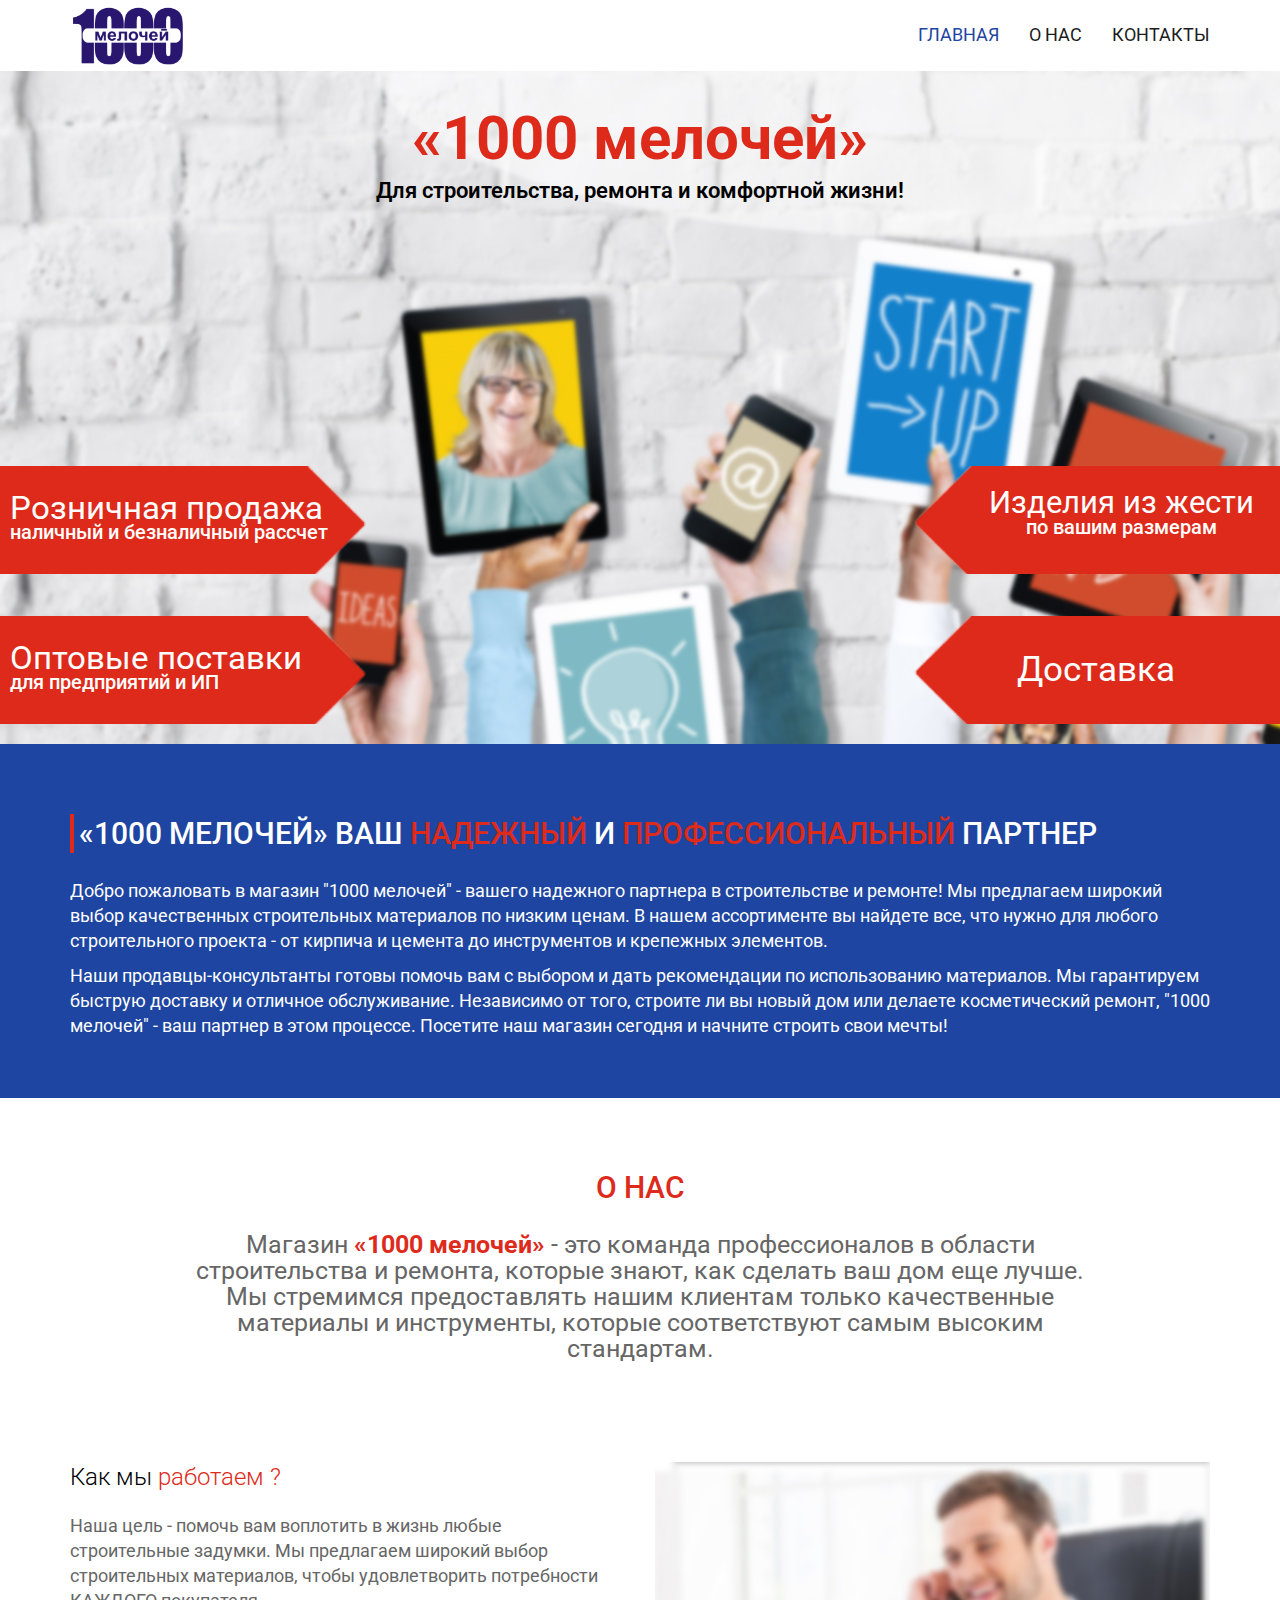
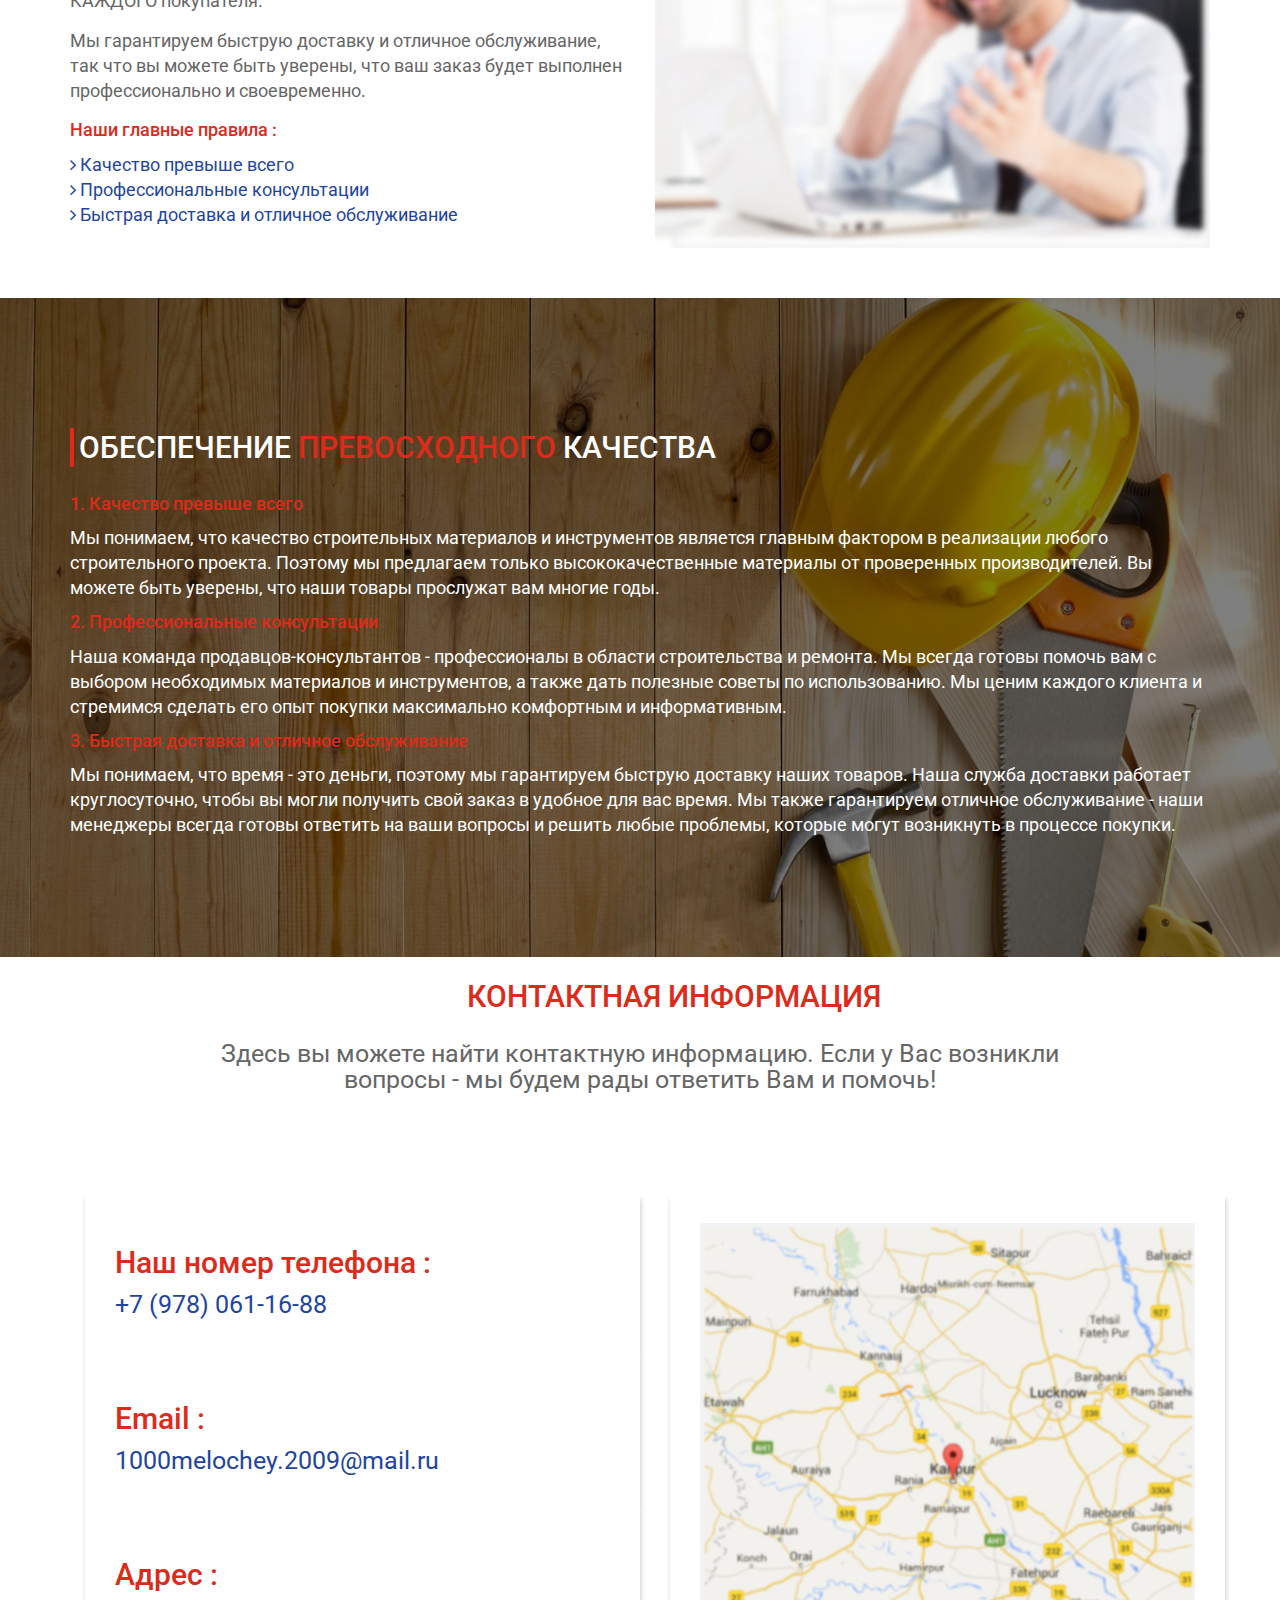
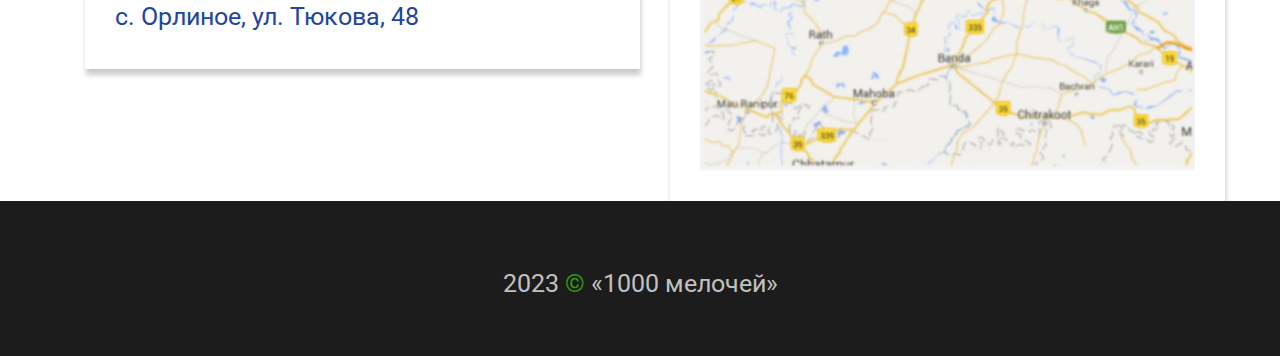
==== commit 983e9bad: "Update index.html" ====
--- a/index.html
+++ b/index.html
@@ -56,9 +56,6 @@
 					</li>
 					<li>
 						<a class="page-scroll" href="#about">О НАС</a>
-					</li>
-					<li>
-						<a class="page-scroll" href="#services">УСЛУГИ</a>
 					</li>
 					<li>
 						<a class="page-scroll" href="#contact">КОНТАКТЫ</a>
